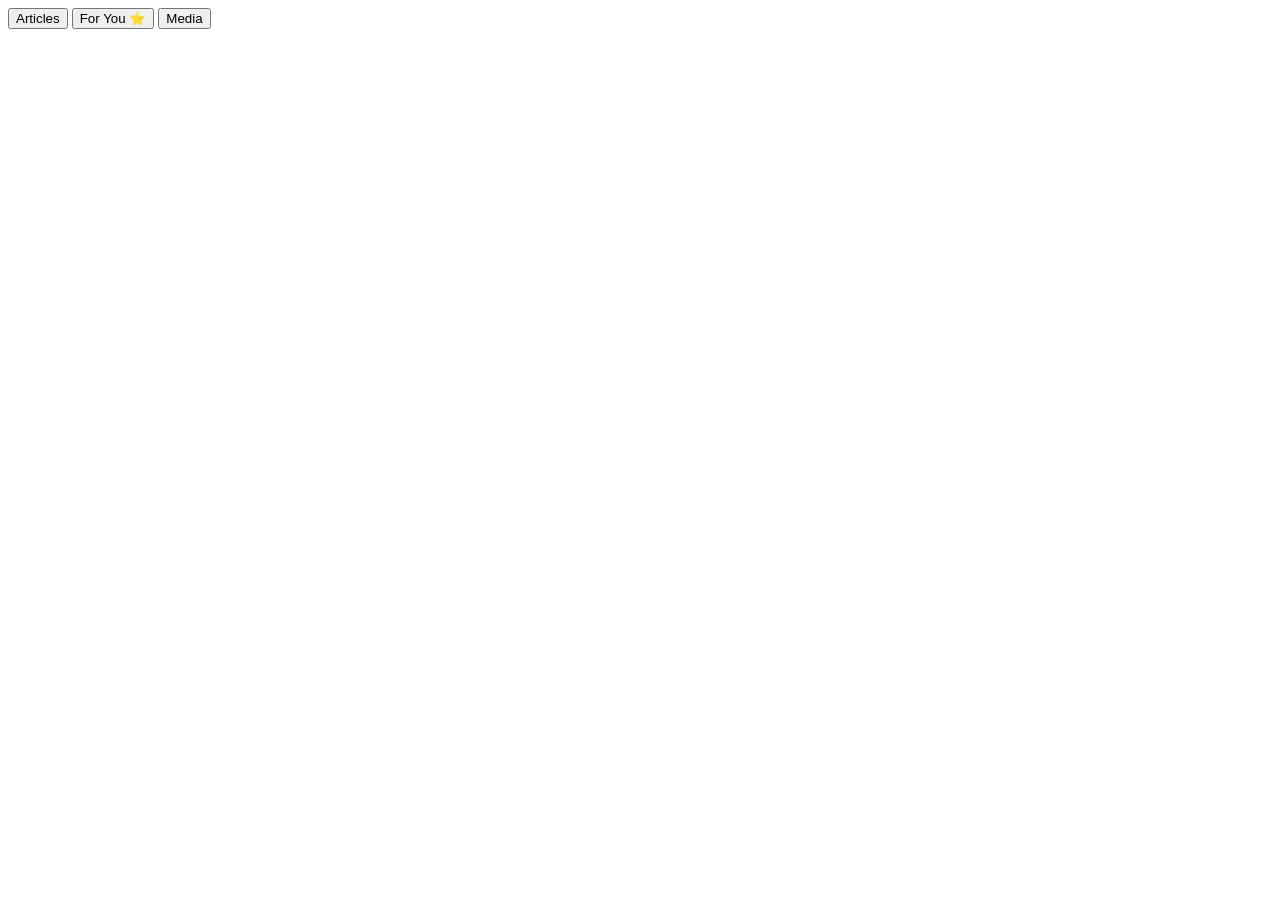
==== index.html @ f282927b "Create index.html" ====
<!DOCTYPE html>
<html lang="en">
<head>
  <meta charset="UTF-8">
  <meta name="viewport" content="width=device-width, initial-scale=1.0">
  <title>For You News App</title>
  <link rel="stylesheet" href="styles.css">
</head>

<body>

<!-- NAVBAR -->
<div class="nav">
  <button onclick="showPage('articles')">Articles</button>
  <button onclick="showPage('foryou')" class="active">For You ⭐</button>
  <button onclick="showPage('media')">Media</button>
</div>

<!-- PAGES -->
<div id="articles" class="page"></div>
<div id="foryou" class="page active"></div>
<div id="media" class="page"></div>

<script src="app.js"></script>
</body>
</html>
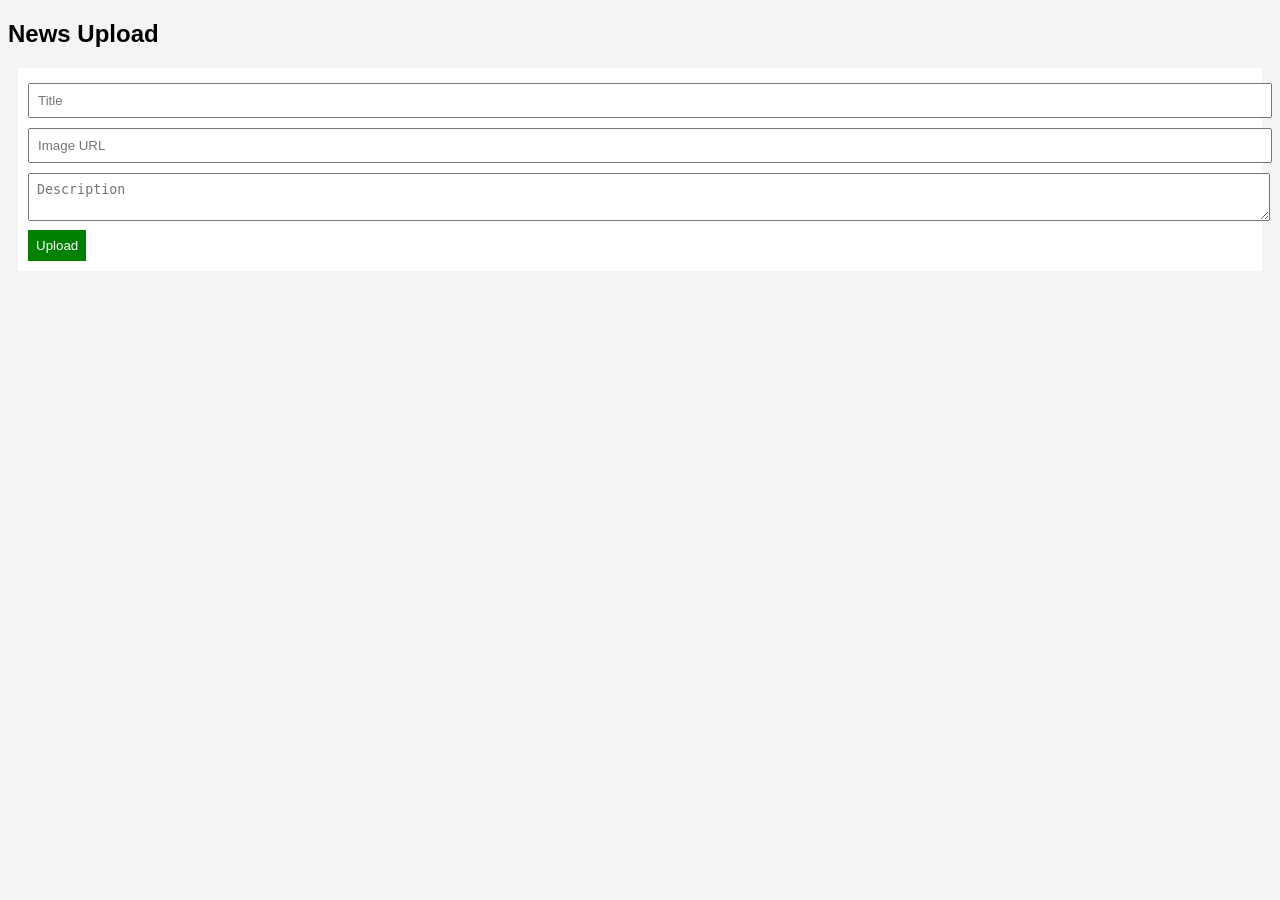
==== commit cb61806c: "Create index.html" ====
--- a/index.html
+++ b/index.html
@@ -1,26 +1,75 @@
 <!DOCTYPE html>
-<html lang="en">
+<html>
 <head>
-  <meta charset="UTF-8">
-  <meta name="viewport" content="width=device-width, initial-scale=1.0">
-  <title>For You News App</title>
-  <link rel="stylesheet" href="styles.css">
+  <title>News Admin</title>
+  <style>
+    body { font-family: Arial; background:#f4f4f4; }
+    .box { background:white; padding:10px; margin:10px; }
+    input,textarea{width:100%;margin:5px 0;padding:8px;}
+    button{padding:8px;background:green;color:white;border:none;}
+    .card{background:white;margin:10px;padding:10px;}
+    .card img{width:100%;}
+  </style>
 </head>
-
 <body>
 
-<!-- NAVBAR -->
-<div class="nav">
-  <button onclick="showPage('articles')">Articles</button>
-  <button onclick="showPage('foryou')" class="active">For You ⭐</button>
-  <button onclick="showPage('media')">Media</button>
+<h2>News Upload</h2>
+
+<div class="box">
+  <input id="title" placeholder="Title">
+  <input id="image" placeholder="Image URL">
+  <textarea id="desc" placeholder="Description"></textarea>
+  <button onclick="addPost()">Upload</button>
 </div>
 
-<!-- PAGES -->
-<div id="articles" class="page"></div>
-<div id="foryou" class="page active"></div>
-<div id="media" class="page"></div>
+<div id="posts"></div>
 
-<script src="app.js"></script>
+<script>
+let posts = [];
+
+function addPost(){
+  let title = document.getElementById("title").value;
+  let image = document.getElementById("image").value;
+  let desc = document.getElementById("desc").value;
+
+  if(!title || !image){
+    alert("Fill all fields");
+    return;
+  }
+
+  posts.unshift({
+    id: Date.now(),
+    title,
+    image,
+    desc
+  });
+
+  render();
+}
+
+function deletePost(id){
+  posts = posts.filter(p => p.id !== id);
+  render();
+}
+
+function render(){
+  let box = document.getElementById("posts");
+  box.innerHTML = "";
+
+  posts.forEach(p=>{
+    box.innerHTML += `
+      <div class="card">
+        <img src="${p.image}">
+        <h3>${p.title}</h3>
+        <p>${p.desc}</p>
+        <button onclick="deletePost(${p.id})">Delete</button>
+      </div>
+    `;
+  });
+}
+
+render();
+</script>
+
 </body>
 </html>
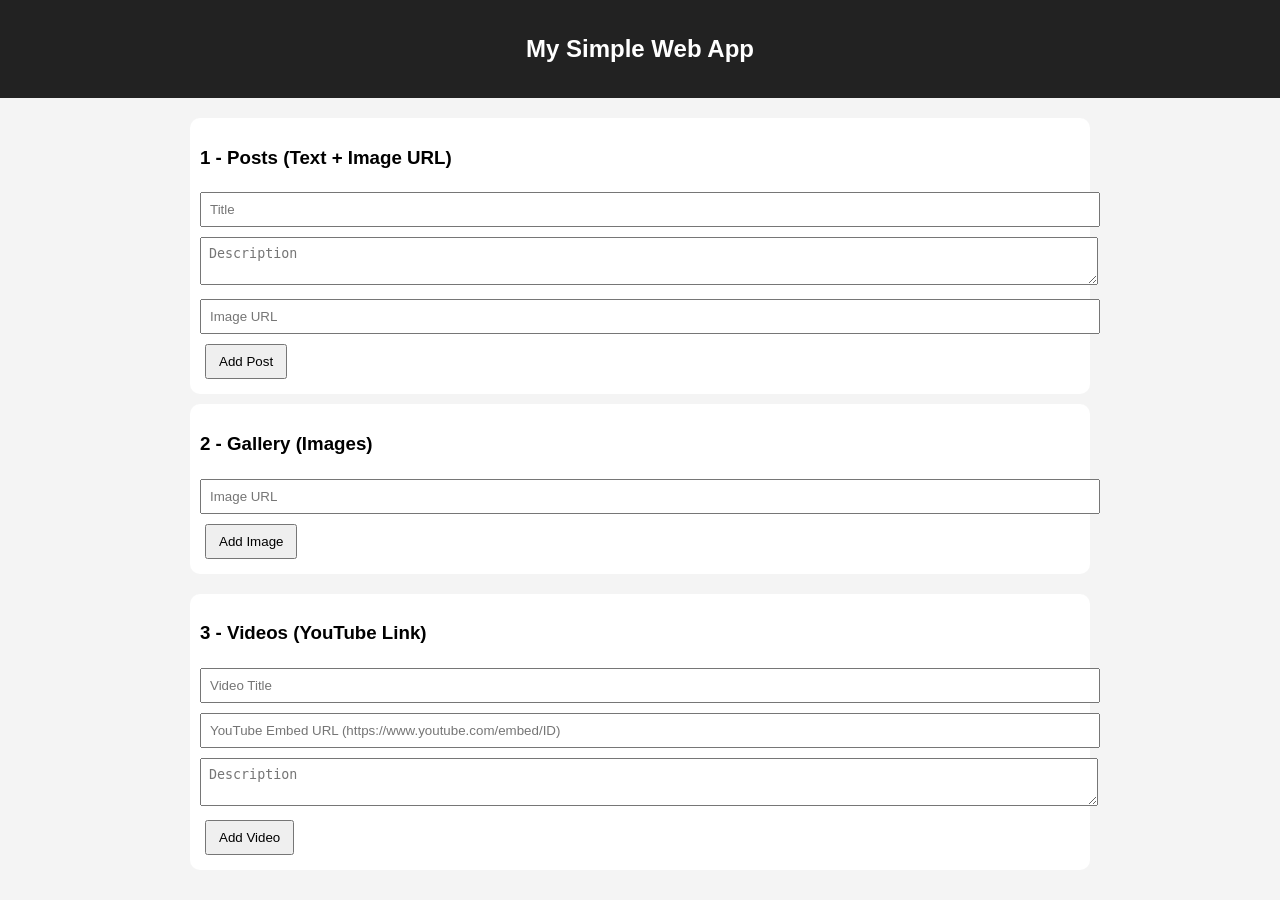
==== commit b5ec221f: "Create index.html" ====
--- a/index.html
+++ b/index.html
@@ -1,75 +1,99 @@
-<!DOCTYPE html>
-<html>
+<!DOCTYPE html><html lang="ps">
 <head>
-  <title>News Admin</title>
-  <style>
-    body { font-family: Arial; background:#f4f4f4; }
-    .box { background:white; padding:10px; margin:10px; }
-    input,textarea{width:100%;margin:5px 0;padding:8px;}
-    button{padding:8px;background:green;color:white;border:none;}
-    .card{background:white;margin:10px;padding:10px;}
-    .card img{width:100%;}
-  </style>
+<meta charset="UTF-8" />
+<meta name="viewport" content="width=device-width, initial-scale=1.0" />
+<title>My Web App</title>
+<style>
+body{font-family:sans-serif;margin:0;background:#f4f4f4;}
+header{background:#222;color:#fff;padding:15px;text-align:center;}
+.container{max-width:900px;margin:auto;padding:10px;}
+.card{background:#fff;padding:10px;margin:10px 0;border-radius:10px;}
+input,textarea{width:100%;padding:8px;margin:5px 0;}
+button{padding:8px 12px;margin:5px;cursor:pointer;}
+.grid{display:grid;grid-template-columns:repeat(auto-fit,minmax(200px,1fr));gap:10px;}
+img{max-width:100%;border-radius:10px;}
+.small{font-size:12px;color:#555;}
+.actions{margin-top:5px;}
+</style>
 </head>
 <body>
+<header>
+<h2>My Simple Web App</h2>
+</header><div class="container"><!-- POSTS --><div class="card">
+<h3>1 - Posts (Text + Image URL)</h3>
+<input id="postTitle" placeholder="Title" />
+<textarea id="postDesc" placeholder="Description"></textarea>
+<input id="postImg" placeholder="Image URL" />
+<button onclick="addPost()">Add Post</button>
+</div><div id="posts"></div><!-- GALLERY --><div class="card">
+<h3>2 - Gallery (Images)</h3>
+<input id="imgUrl" placeholder="Image URL" />
+<button onclick="addImage()">Add Image</button>
+</div>
+<div id="gallery" class="grid"></div><!-- VIDEOS --><div class="card">
+<h3>3 - Videos (YouTube Link)</h3>
+<input id="videoTitle" placeholder="Video Title" />
+<input id="videoUrl" placeholder="YouTube Embed URL (https://www.youtube.com/embed/ID)" />
+<textarea id="videoDesc" placeholder="Description"></textarea>
+<button onclick="addVideo()">Add Video</button>
+</div>
+<div id="videos"></div></div><script>
+let posts = [];
+let images = [];
+let videos = [];
 
-<h2>News Upload</h2>
+function render(){
+  document.getElementById("posts").innerHTML = posts.map((p,i)=>`
+    <div class='card'>
+      <h4>${p.title}</h4>
+      <p>${p.desc}</p>
+      ${p.img ? `<img src="${p.img}"/>` : ""}
+      <div class='actions'>
+        <button onclick="deletePost(${i})">Delete</button>
+      </div>
+    </div>
+  `).join("");
 
-<div class="box">
-  <input id="title" placeholder="Title">
-  <input id="image" placeholder="Image URL">
-  <textarea id="desc" placeholder="Description"></textarea>
-  <button onclick="addPost()">Upload</button>
-</div>
+  document.getElementById("gallery").innerHTML = images.map((img,i)=>`
+    <div>
+      <img src="${img}"/>
+      <button onclick="deleteImage(${i})">Delete</button>
+    </div>
+  `).join("");
 
-<div id="posts"></div>
-
-<script>
-let posts = [];
+  document.getElementById("videos").innerHTML = videos.map((v,i)=>`
+    <div class='card'>
+      <h4>${v.title}</h4>
+      <p class='small'>${v.desc}</p>
+      <iframe width="100%" height="200" src="${v.url}" allowfullscreen></iframe>
+      <button onclick="deleteVideo(${i})">Delete</button>
+    </div>
+  `).join("");
+}
 
 function addPost(){
-  let title = document.getElementById("title").value;
-  let image = document.getElementById("image").value;
-  let desc = document.getElementById("desc").value;
-
-  if(!title || !image){
-    alert("Fill all fields");
-    return;
-  }
-
-  posts.unshift({
-    id: Date.now(),
-    title,
-    image,
-    desc
+  posts.push({
+    title: postTitle.value,
+    desc: postDesc.value,
+    img: postImg.value
   });
-
   render();
 }
+function deletePost(i){posts.splice(i,1);render();}
 
-function deletePost(id){
-  posts = posts.filter(p => p.id !== id);
+function addImage(){images.push(imgUrl.value);render();}
+function deleteImage(i){images.splice(i,1);render();}
+
+function addVideo(){
+  videos.push({
+    title: videoTitle.value,
+    url: videoUrl.value,
+    desc: videoDesc.value
+  });
   render();
 }
-
-function render(){
-  let box = document.getElementById("posts");
-  box.innerHTML = "";
-
-  posts.forEach(p=>{
-    box.innerHTML += `
-      <div class="card">
-        <img src="${p.image}">
-        <h3>${p.title}</h3>
-        <p>${p.desc}</p>
-        <button onclick="deletePost(${p.id})">Delete</button>
-      </div>
-    `;
-  });
-}
+function deleteVideo(i){videos.splice(i,1);render();}
 
 render();
-</script>
-
-</body>
+</script></body>
 </html>
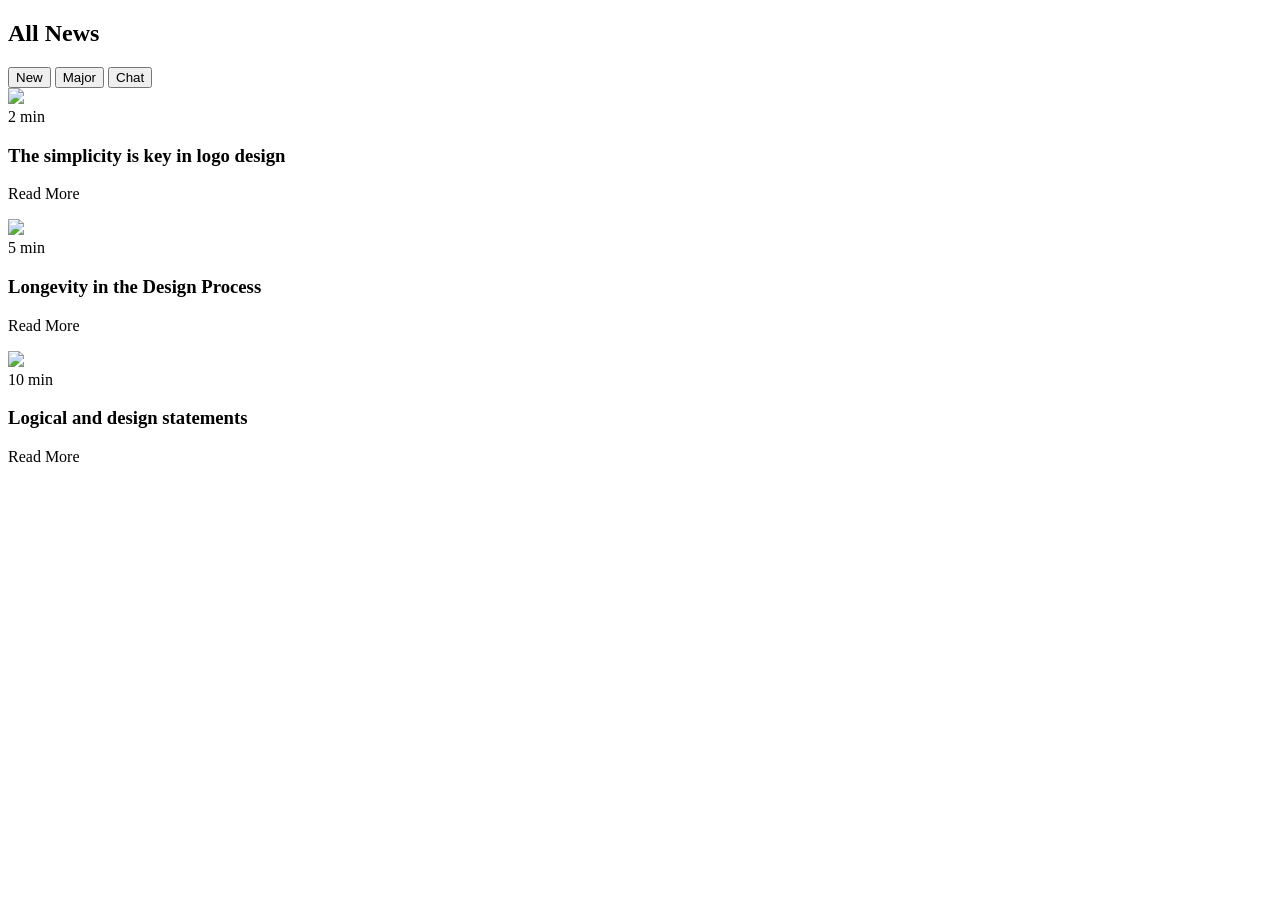
==== commit 93d3139f: "Add initial HTML structure for News App" ====
--- a/index.html
+++ b/index.html
@@ -1,99 +1,51 @@
-<!DOCTYPE html><html lang="ps">
+<!DOCTYPE html>
+<html lang="en">
 <head>
-<meta charset="UTF-8" />
-<meta name="viewport" content="width=device-width, initial-scale=1.0" />
-<title>My Web App</title>
-<style>
-body{font-family:sans-serif;margin:0;background:#f4f4f4;}
-header{background:#222;color:#fff;padding:15px;text-align:center;}
-.container{max-width:900px;margin:auto;padding:10px;}
-.card{background:#fff;padding:10px;margin:10px 0;border-radius:10px;}
-input,textarea{width:100%;padding:8px;margin:5px 0;}
-button{padding:8px 12px;margin:5px;cursor:pointer;}
-.grid{display:grid;grid-template-columns:repeat(auto-fit,minmax(200px,1fr));gap:10px;}
-img{max-width:100%;border-radius:10px;}
-.small{font-size:12px;color:#555;}
-.actions{margin-top:5px;}
-</style>
+  <meta charset="UTF-8">
+  <meta name="viewport" content="width=device-width, initial-scale=1.0">
+  <title>News App</title>
+  <link rel="stylesheet" href="style.css">
 </head>
 <body>
-<header>
-<h2>My Simple Web App</h2>
-</header><div class="container"><!-- POSTS --><div class="card">
-<h3>1 - Posts (Text + Image URL)</h3>
-<input id="postTitle" placeholder="Title" />
-<textarea id="postDesc" placeholder="Description"></textarea>
-<input id="postImg" placeholder="Image URL" />
-<button onclick="addPost()">Add Post</button>
-</div><div id="posts"></div><!-- GALLERY --><div class="card">
-<h3>2 - Gallery (Images)</h3>
-<input id="imgUrl" placeholder="Image URL" />
-<button onclick="addImage()">Add Image</button>
+
+<div class="container">
+
+  <h2>All News</h2>
+
+  <div class="tabs">
+    <button class="active">New</button>
+    <button>Major</button>
+    <button>Chat</button>
+  </div>
+
+  <div class="card">
+    <img src="https://picsum.photos/300/150" />
+    <div class="card-content">
+      <span>2 min</span>
+      <h3>The simplicity is key in logo design</h3>
+      <p>Read More</p>
+    </div>
+  </div>
+
+  <div class="card">
+    <img src="https://picsum.photos/300/151" />
+    <div class="card-content">
+      <span>5 min</span>
+      <h3>Longevity in the Design Process</h3>
+      <p>Read More</p>
+    </div>
+  </div>
+
+  <div class="card">
+    <img src="https://picsum.photos/300/152" />
+    <div class="card-content">
+      <span>10 min</span>
+      <h3>Logical and design statements</h3>
+      <p>Read More</p>
+    </div>
+  </div>
+
 </div>
-<div id="gallery" class="grid"></div><!-- VIDEOS --><div class="card">
-<h3>3 - Videos (YouTube Link)</h3>
-<input id="videoTitle" placeholder="Video Title" />
-<input id="videoUrl" placeholder="YouTube Embed URL (https://www.youtube.com/embed/ID)" />
-<textarea id="videoDesc" placeholder="Description"></textarea>
-<button onclick="addVideo()">Add Video</button>
-</div>
-<div id="videos"></div></div><script>
-let posts = [];
-let images = [];
-let videos = [];
 
-function render(){
-  document.getElementById("posts").innerHTML = posts.map((p,i)=>`
-    <div class='card'>
-      <h4>${p.title}</h4>
-      <p>${p.desc}</p>
-      ${p.img ? `<img src="${p.img}"/>` : ""}
-      <div class='actions'>
-        <button onclick="deletePost(${i})">Delete</button>
-      </div>
-    </div>
-  `).join("");
-
-  document.getElementById("gallery").innerHTML = images.map((img,i)=>`
-    <div>
-      <img src="${img}"/>
-      <button onclick="deleteImage(${i})">Delete</button>
-    </div>
-  `).join("");
-
-  document.getElementById("videos").innerHTML = videos.map((v,i)=>`
-    <div class='card'>
-      <h4>${v.title}</h4>
-      <p class='small'>${v.desc}</p>
-      <iframe width="100%" height="200" src="${v.url}" allowfullscreen></iframe>
-      <button onclick="deleteVideo(${i})">Delete</button>
-    </div>
-  `).join("");
-}
-
-function addPost(){
-  posts.push({
-    title: postTitle.value,
-    desc: postDesc.value,
-    img: postImg.value
-  });
-  render();
-}
-function deletePost(i){posts.splice(i,1);render();}
-
-function addImage(){images.push(imgUrl.value);render();}
-function deleteImage(i){images.splice(i,1);render();}
-
-function addVideo(){
-  videos.push({
-    title: videoTitle.value,
-    url: videoUrl.value,
-    desc: videoDesc.value
-  });
-  render();
-}
-function deleteVideo(i){videos.splice(i,1);render();}
-
-render();
-</script></body>
+</body>
 </html>
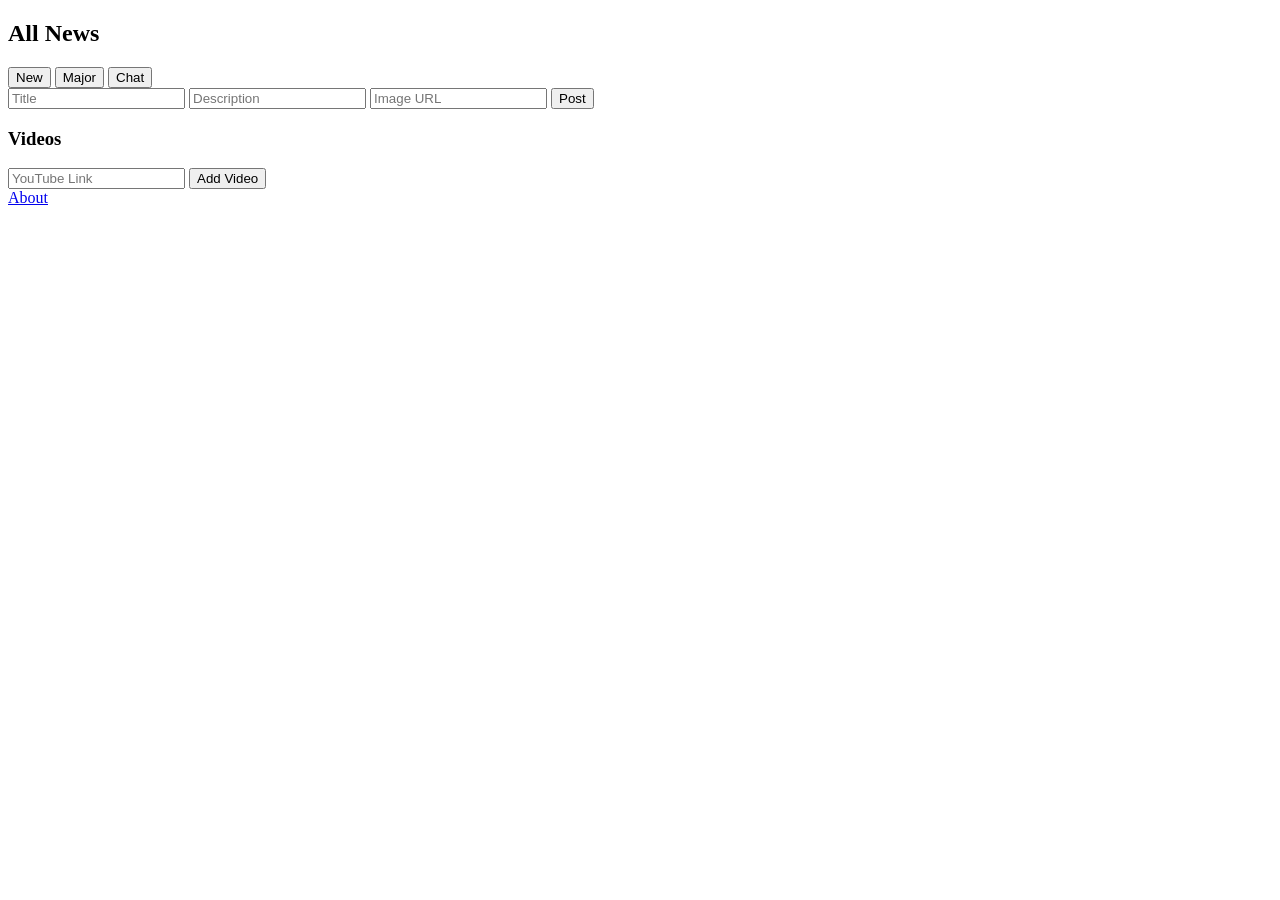
==== commit daecb003: "Create index.html" ====
--- a/index.html
+++ b/index.html
@@ -1,51 +1,53 @@
 <!DOCTYPE html>
 <html lang="en">
 <head>
-  <meta charset="UTF-8">
-  <meta name="viewport" content="width=device-width, initial-scale=1.0">
-  <title>News App</title>
-  <link rel="stylesheet" href="style.css">
+<meta charset="UTF-8">
+<meta name="viewport" content="width=device-width, initial-scale=1.0">
+<title>News App</title>
+<link rel="stylesheet" href="style.css">
 </head>
+
 <body>
 
 <div class="container">
 
-  <h2>All News</h2>
+<h2>All News</h2>
 
-  <div class="tabs">
-    <button class="active">New</button>
-    <button>Major</button>
-    <button>Chat</button>
-  </div>
+<div class="tabs">
+  <button class="active" onclick="showTab('new')">New</button>
+  <button onclick="showTab('major')">Major</button>
+  <button onclick="showTab('chat')">Chat</button>
+</div>
 
-  <div class="card">
-    <img src="https://picsum.photos/300/150" />
-    <div class="card-content">
-      <span>2 min</span>
-      <h3>The simplicity is key in logo design</h3>
-      <p>Read More</p>
-    </div>
-  </div>
+<!-- Upload -->
+<div class="upload-box">
+  <input type="text" id="title" placeholder="Title">
+  <input type="text" id="desc" placeholder="Description">
+  <input type="text" id="img" placeholder="Image URL">
+  <button onclick="addPost()">Post</button>
+</div>
 
-  <div class="card">
-    <img src="https://picsum.photos/300/151" />
-    <div class="card-content">
-      <span>5 min</span>
-      <h3>Longevity in the Design Process</h3>
-      <p>Read More</p>
-    </div>
-  </div>
+<!-- NEW -->
+<div id="new" class="tab-content active"></div>
 
-  <div class="card">
-    <img src="https://picsum.photos/300/152" />
-    <div class="card-content">
-      <span>10 min</span>
-      <h3>Logical and design statements</h3>
-      <p>Read More</p>
-    </div>
-  </div>
+<!-- MAJOR (Favorites) -->
+<div id="major" class="tab-content"></div>
+
+<!-- CHAT -->
+<div id="chat" class="tab-content"></div>
+
+<!-- VIDEO SECTION -->
+<h3>Videos</h3>
+<div class="video-box">
+  <input type="text" id="videoLink" placeholder="YouTube Link">
+  <button onclick="addVideo()">Add Video</button>
+  <div id="videos"></div>
+</div>
+
+<a href="about.html">About</a>
 
 </div>
 
+<script src="script.js"></script>
 </body>
 </html>
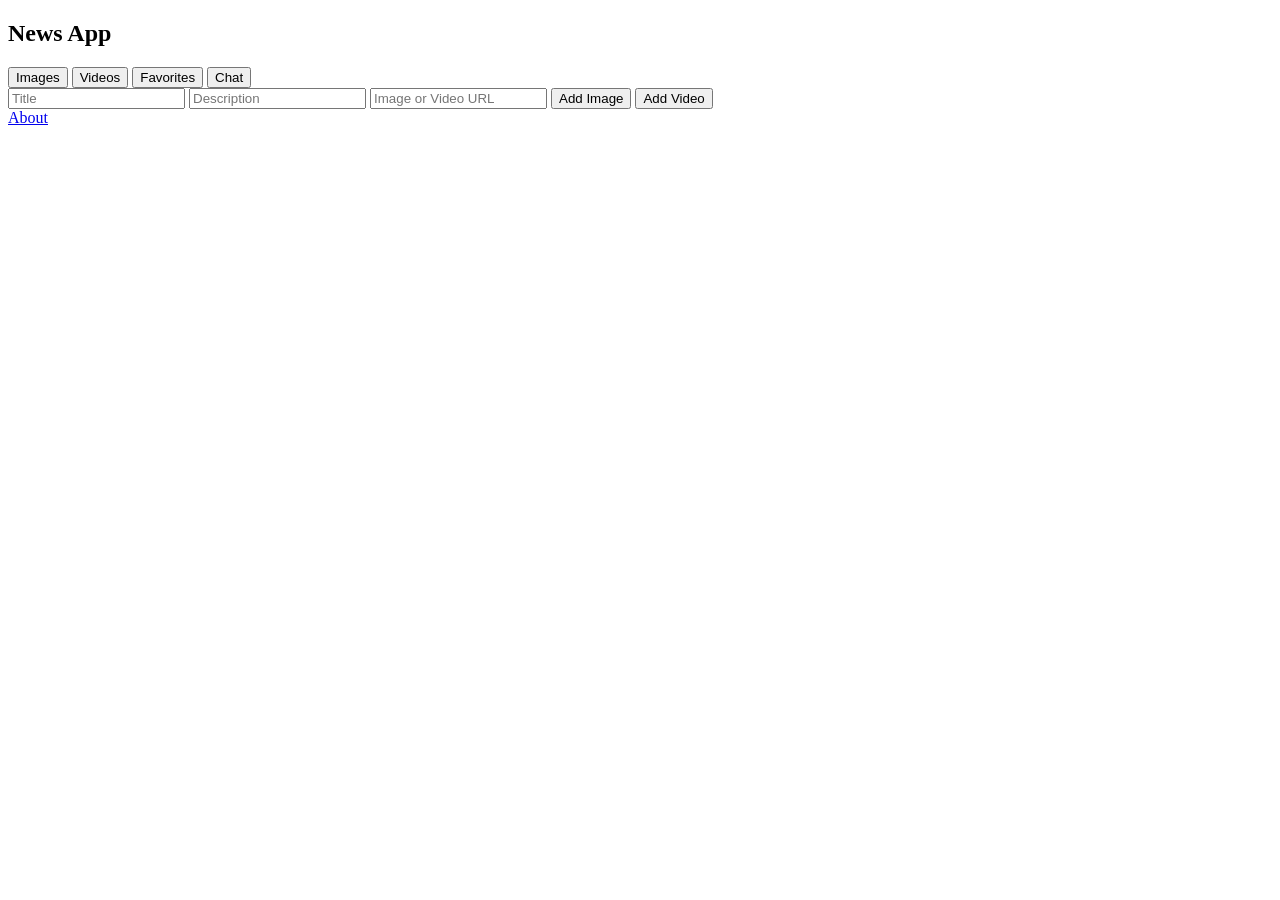
==== commit 78169673: "Add initial HTML structure for News App" ====
--- a/index.html
+++ b/index.html
@@ -11,38 +11,31 @@
 
 <div class="container">
 
-<h2>All News</h2>
+<h2>News App</h2>
 
+<!-- Tabs -->
 <div class="tabs">
-  <button class="active" onclick="showTab('new')">New</button>
-  <button onclick="showTab('major')">Major</button>
+  <button class="active" onclick="showTab('images')">Images</button>
+  <button onclick="showTab('videos')">Videos</button>
+  <button onclick="showTab('major')">Favorites</button>
   <button onclick="showTab('chat')">Chat</button>
 </div>
 
 <!-- Upload -->
-<div class="upload-box">
-  <input type="text" id="title" placeholder="Title">
-  <input type="text" id="desc" placeholder="Description">
-  <input type="text" id="img" placeholder="Image URL">
-  <button onclick="addPost()">Post</button>
+<div class="upload">
+  <input id="title" placeholder="Title">
+  <input id="desc" placeholder="Description">
+  <input id="url" placeholder="Image or Video URL">
+
+  <button onclick="addPost('image')">Add Image</button>
+  <button onclick="addPost('video')">Add Video</button>
 </div>
 
-<!-- NEW -->
-<div id="new" class="tab-content active"></div>
-
-<!-- MAJOR (Favorites) -->
-<div id="major" class="tab-content"></div>
-
-<!-- CHAT -->
-<div id="chat" class="tab-content"></div>
-
-<!-- VIDEO SECTION -->
-<h3>Videos</h3>
-<div class="video-box">
-  <input type="text" id="videoLink" placeholder="YouTube Link">
-  <button onclick="addVideo()">Add Video</button>
-  <div id="videos"></div>
-</div>
+<!-- Sections -->
+<div id="images" class="tab active"></div>
+<div id="videos" class="tab"></div>
+<div id="major" class="tab"></div>
+<div id="chat" class="tab"></div>
 
 <a href="about.html">About</a>
 
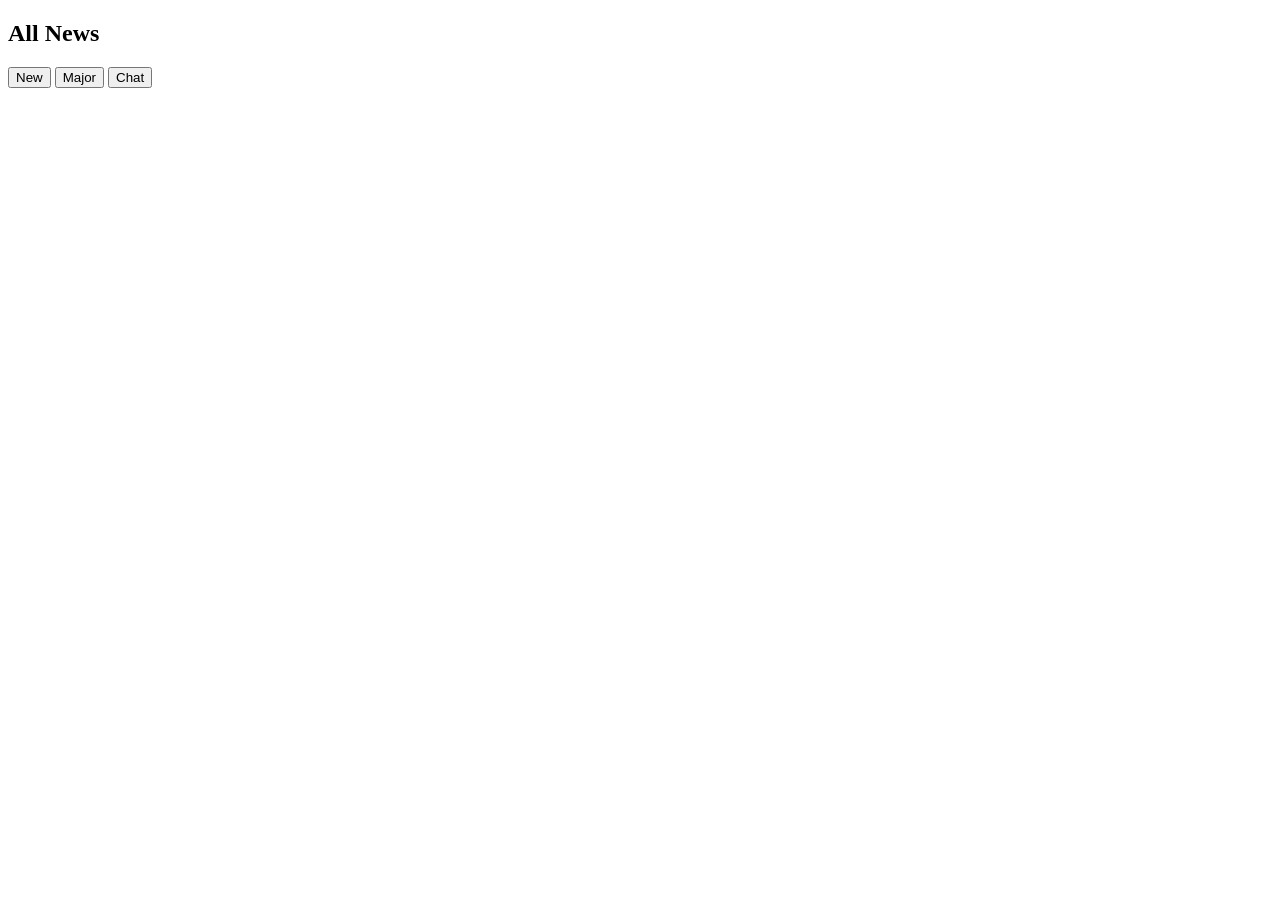
==== commit 65555f41: "Add initial HTML structure for News App" ====
--- a/index.html
+++ b/index.html
@@ -1,44 +1,21 @@
 <!DOCTYPE html>
-<html lang="en">
+<html>
 <head>
-<meta charset="UTF-8">
-<meta name="viewport" content="width=device-width, initial-scale=1.0">
-<title>News App</title>
-<link rel="stylesheet" href="style.css">
+  <title>News App</title>
+  <link rel="stylesheet" href="style.css">
 </head>
-
 <body>
 
 <div class="container">
+  <h2>All News</h2>
 
-<h2>News App</h2>
+  <div class="tabs">
+    <button onclick="loadPosts('new')">New</button>
+    <button onclick="loadPosts('major')">Major</button>
+    <button onclick="loadPosts('chat')">Chat</button>
+  </div>
 
-<!-- Tabs -->
-<div class="tabs">
-  <button class="active" onclick="showTab('images')">Images</button>
-  <button onclick="showTab('videos')">Videos</button>
-  <button onclick="showTab('major')">Favorites</button>
-  <button onclick="showTab('chat')">Chat</button>
-</div>
-
-<!-- Upload -->
-<div class="upload">
-  <input id="title" placeholder="Title">
-  <input id="desc" placeholder="Description">
-  <input id="url" placeholder="Image or Video URL">
-
-  <button onclick="addPost('image')">Add Image</button>
-  <button onclick="addPost('video')">Add Video</button>
-</div>
-
-<!-- Sections -->
-<div id="images" class="tab active"></div>
-<div id="videos" class="tab"></div>
-<div id="major" class="tab"></div>
-<div id="chat" class="tab"></div>
-
-<a href="about.html">About</a>
-
+  <div id="posts"></div>
 </div>
 
 <script src="script.js"></script>
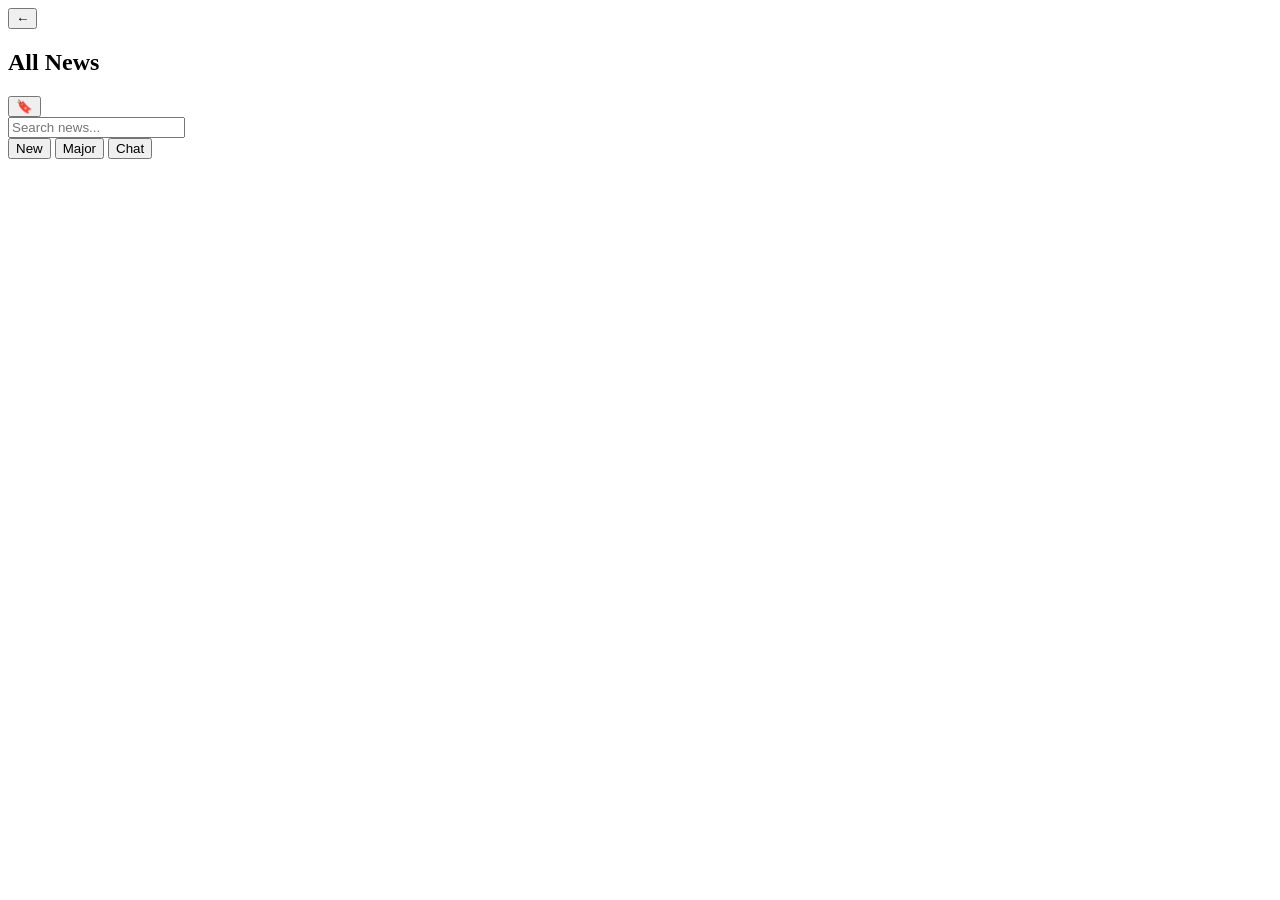
==== commit 086fbb90: "Add initial HTML structure for All News page" ====
--- a/index.html
+++ b/index.html
@@ -1,23 +1,38 @@
 <!DOCTYPE html>
-<html>
+<html lang="en">
 <head>
-  <title>News App</title>
-  <link rel="stylesheet" href="style.css">
+<meta charset="UTF-8">
+<meta name="viewport" content="width=device-width, initial-scale=1.0">
+<title>All News</title>
+<link rel="stylesheet" href="css/style.css">
 </head>
+
 <body>
 
-<div class="container">
-  <h2>All News</h2>
+<div class="app">
 
+  <!-- Header -->
+  <header>
+    <button onclick="history.back()">←</button>
+    <h2>All News</h2>
+    <button>🔖</button>
+  </header>
+
+  <!-- Search -->
+  <input type="text" id="search" placeholder="Search news...">
+
+  <!-- Tabs -->
   <div class="tabs">
-    <button onclick="loadPosts('new')">New</button>
-    <button onclick="loadPosts('major')">Major</button>
-    <button onclick="loadPosts('chat')">Chat</button>
+    <button onclick="filterNews('new')">New</button>
+    <button onclick="filterNews('major')">Major</button>
+    <button onclick="filterNews('chat')">Chat</button>
   </div>
 
-  <div id="posts"></div>
+  <!-- News List -->
+  <div id="newsList"></div>
+
 </div>
 
-<script src="script.js"></script>
+<script src="js/app.js"></script>
 </body>
 </html>
